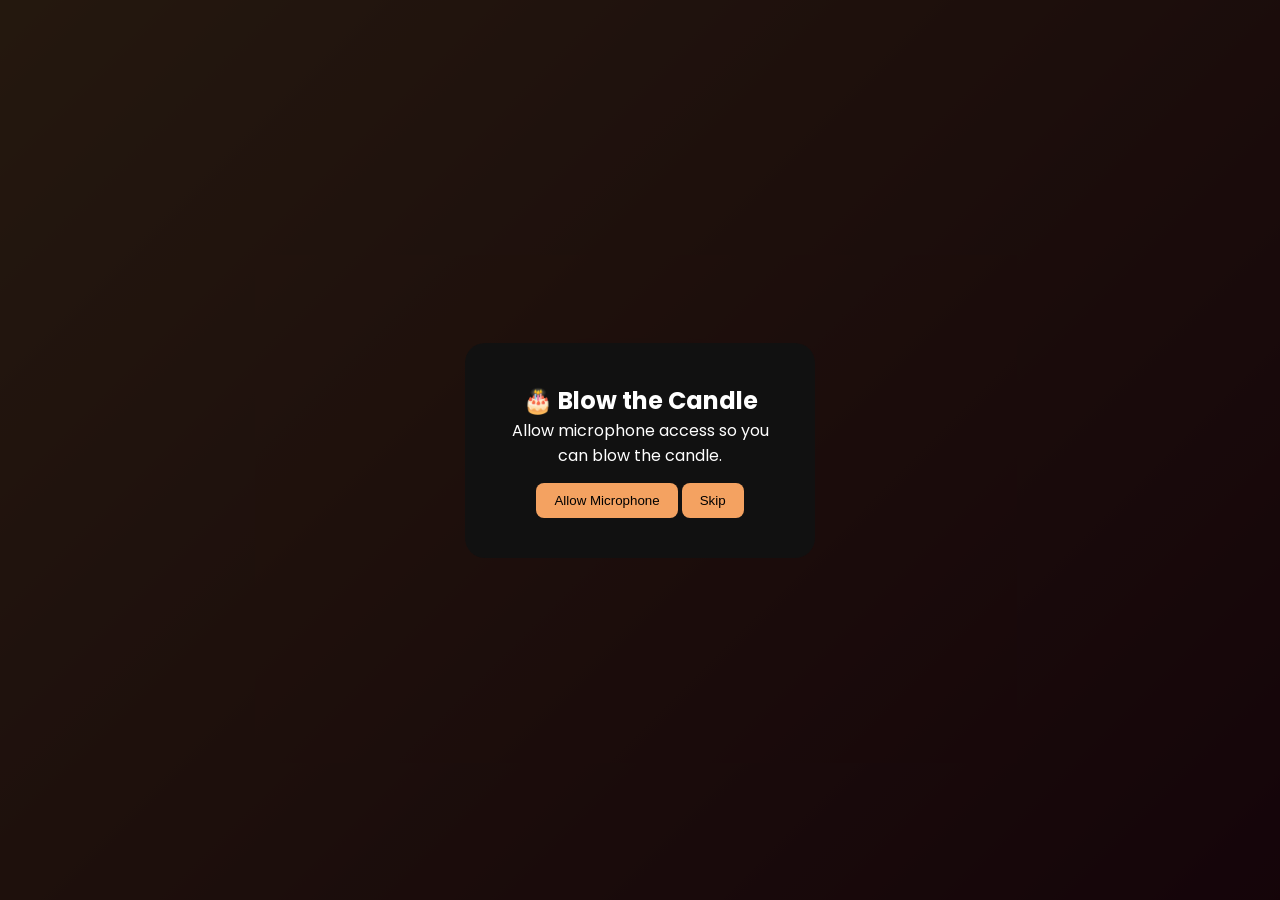
==== wish.html @ e4667d99 "added suprise timer" ====
<!DOCTYPE html>
<html lang="en">
<head>
<meta charset="UTF-8">
<meta name="viewport" content="width=device-width, initial-scale=1.0">
<title>Happy Birthday 😛</title>

<link href="https://fonts.googleapis.com/css2?family=Playfair+Dis
play:wght@500;700&family=Poppins:wght@300;400&display=swap"
 rel="stylesheet">
<link rel="stylesheet" href="style.css">
</head>

<body>

<audio id="bgMusic"></audio>

<div id="micGate">
    <div class="mic-box">
        <h2>🎂 Blow the Candle</h2>
        <p>Allow microphone access so you can blow the candle.</p>

        <button id="allowMic">Allow Microphone</button>
        <button id="skipMic">Skip</button>
    </div>
</div>

<div id="loader">

<div class="gift-box" id="giftBox">
    <div class="lid"></div>
    <div class="box"></div>
</div>

<p class="loading-text">Press to open.</p>

<div id="cakeArea" style="display:none;">

<div class="cake">
    <div class="plate"></div>
    <div class="layer layer-bottom"></div>
    <div class="layer layer-middle"></div>
    <div class="layer layer-top"></div>
    <div class="icing"></div>
    <div class="drip drip1"></div>
    <div class="drip drip2"></div>
    <div class="candle">
        <div class="flame" id="flame"></div>
    </div>
</div>

<p class="cake-hint">Blow the candle 🎂</p>

<div id="blowMeterContainer">
  <div id="blowMeter"></div>
</div>

<p id="blowText">Blow harder to make a wish ✨</p>

</div>

</div>



<!-- MAIN CONTENT -->
<section id="main">
    <h1 class="title">Happy Birthday Maichyang</h1>


    <div class="message" id="message">
        <p>
    Ever since we started talking, you've beeen a great friend for me. 
    We met by coincidence, but I am really glad we did. You are a fun person to talk with.
    <br>
    We haven't met till now but I am sure you are even more amazing in person and I wish I can verify it myself someday.
        </p>
    </div>

<div class="gallery">
    <video src="Maichyang/vid1.mp4" loop muted autoplay playsinline></video>
    <video src="Maichyang/vid2.mp4" loop muted autoplay playsinline></video>
</div>
</section>
<div id="nowPlaying">Now Playing</div>
<div class="vinyl-player" id="vinylPlayer">
    <div class="vinyl-wrapper">
<div class="tonearm"></div>
    <div class="vinyl" id="vinyl">
        <div class="record"></div>
    </div>
</div>
    <div class="player-panel">
<p class="now-playing">Now Playing</p>
        <p id="songTitle"></p>

        <div class="controls">
            <button id="prevBtn">⏮</button>
            <button id="playPauseBtn">▶</button>
            <button id="nextBtn">⏭</button>
        </div>

    </div>

</div>
<canvas id="fireflies"></canvas>
<canvas id="confetti"></canvas>
<canvas id="goldenParticles"></canvas>
<script src="script.js"></script>
</body>
</html>
---- style.css ----
:root {
    --soft-orange: #f4a261;
    --deep-crimson: #8b1e3f;
    --ivory: #fffaf0;
    --gold: #d4af37;
}

#goldenParticles{
    position:fixed;
    inset:0;
    pointer-events:none;
    z-index:0;
}

* {
    margin: 0;
    padding: 0;
    box-sizing: border-box;
}

body::after{
    content:"";
    position:fixed;
    inset:0;
    background-image: radial-gradient(rgba(255,255,255,0.15) 1px, transparent 1px);
    background-size:40px 40px;
    pointer-events:none;
    opacity:.2;
}

body {
    font-family: 'Poppins', sans-serif;
    background: linear-gradient(135deg, #e8c7b0, #f1a150, #7a1c34);
    overflow-x: hidden;
    color: var(--ivory);
}

/* ---------- LOADER ---------- */

#loader {
    position: fixed;
    width: 100%;
    height: 100vh;
    background: linear-gradient(135deg, #f4a261, #8b1e3f);
    display: flex;
    flex-direction: column;
    justify-content: center;
    align-items: center;
    z-index: 999;
    transition:opacity 1s ease;
}

.loading-text {
    margin-top: 40px;
    font-family: 'Playfair Display', serif;
    font-size: 20px;
}

/* CAKE */


.cake {
    position: relative;
    width: 240px;
    height: 220px;
    cursor: pointer;
    transform: scale(.95);
    transition: transform 0.3s;
}

.cake:hover{
    transform: scale(1.05);
}

.layer{
    box-shadow:
        inset 0 -6px 10px rgba(0,0,0,0.2),
        inset 0 6px 10px rgba(255,255,255,0.2);
}

.icing{
    box-shadow:
        inset 0 -3px 8px rgba(0,0,0,0.2),
        0 5px 10px rgba(0,0,0,0.25);
}

.plate{
    background: radial-gradient(circle,#fff,#ddd);
    box-shadow:0 8px 20px rgba(0,0,0,0.4);
}

.flame{
    background: radial-gradient(circle, #ffd700, #ff8c00);
    box-shadow:
        0 0 10px #ffd700,
        0 0 25px #ff8c00,
        0 0 40px #ff4500;
}

@keyframes float{
0%{transform:translateY(0);opacity:1;}
100%{transform:translateY(-100vh);opacity:0;}
}

:root {
    --player-blue: #4da6ff;
    --player-dark: rgba(10,25,50,0.7);
    --player-hover: #3399ff;
}

.vinyl:hover .record{
box-shadow:
0 0 20px rgba(212,175,55,.5),
0 0 30px rgba(212,175,55,.3);
}

.record{
    width: 90px;
    height: 90px;
    border-radius: 50%;

    background:
        radial-gradient(circle at center, #1a1a1a 0%, #000 60%, #111 100%);

    position: relative;

    box-shadow:
        0 0 30px rgba(212,175,55,.2),
        0 0 60px rgba(212,175,55,.1),
        inset 0 0 20px rgba(255,255,255,.05);

    animation: spin 4s linear infinite;
    animation-play-state: paused;
}

.record::before{
    content:"";
    position:absolute;
    inset:0;
    border-radius:50%;

    background:
        repeating-radial-gradient(
            circle,
            rgba(255,255,255,0.04) 0px,
            rgba(255,255,255,0.04) 1px,
            transparent 2px,
            transparent 3px
        );
}

/* Center label */
.record::after{
    content:"";
    position:absolute;
    width:28px;
    height:28px;
    background: radial-gradient(circle,#d4af37,#8b1e3f);
    border-radius:50%;
    top:50%;
    left:50%;
    transform:translate(-50%,-50%);
    box-shadow:0 0 10px rgba(255,215,0,.5);
}
.plate {
    width: 240px;
    height: 20px;
    background: #eee;
    border-radius: 50%;
    position: absolute;
    bottom: -12px;
    left: 50%;
    transform: translateX(-50%);
}

.cake-hint{
    margin-top:10px;
    font-size:14px;
    opacity:0.8;
    animation: pulse 2s infinite;
}

#songTitle{
white-space:nowrap;
overflow:hidden;
text-overflow:ellipsis;

max-width:160px;

animation:titleFade .4s ease;
}

@keyframes titleFade{
from{
opacity:0;
transform:translateY(10px);
}
to{
opacity:1;
transform:translateY(0);
}
}

@keyframes pulse{
    0%{opacity:.4}
    50%{opacity:1}
    100%{opacity:.4}
}

.layer {
    position: absolute;
    width: 220px;
    height: 50px;
    border-radius: 10px;
}

.layer-bottom{
    bottom:0;
    background: linear-gradient(#8b1e3f,#6a132f);
}

.layer-middle{
    bottom:50px;
    background: linear-gradient(#f4a261,#e07a39);
}

.layer-top{
    bottom:100px;
    background: linear-gradient(#fffaf0,#f2e8dc);
}

.icing {
    position: absolute;
    bottom: 150px;
    width: 220px;
    height: 25px;
    background: var(--ivory);
    border-radius: 10px;
}

.drip {
    position: absolute;
    width: 20px;
    height: 30px;
    background: var(--ivory);
    border-radius: 10px;
    bottom: 125px;
}

.drip1 { left: 40px; }
.drip2 { right: 40px; }

.candle{
    position:absolute;
    width:12px;
    height:48px;
    background: repeating-linear-gradient(
        45deg,
        white,
        white 6px,
        #f4a261 6px,
        #f4a261 12px
    );
    bottom:175px;
    left:50%;
    transform:translateX(-50%);
    border-radius:4px;
}

.flame {
    position: absolute;
    width: 15px;
    height: 20px;
    background: gold;
    border-radius: 50%;
    top: -20px;
    left: -2px;
    animation: flicker 0.3s infinite alternate;
}

@keyframes flicker{
    0%{ transform: scale(1) rotate(-2deg); }
    50%{ transform: scale(1.1) rotate(2deg); }
    100%{ transform: scale(1) rotate(-2deg); }
}
/* ---------- MAIN ---------- */

#main {
    display: none;
    text-align: center;
    padding: 80px 20px;
}

.title {
    font-family: 'Playfair Display', serif;
    font-size: 3rem;
    margin-bottom: 30px;
    text-shadow:   
        0 0 10px rgba(255,255,255,0.2),
        0 0 25px rgba(212,175,55,0.3);
}

.elegant-btn {
    padding: 12px 30px;
    border: 1px solid var(--gold);
    background: transparent;
    color: var(--ivory);
    font-size: 1rem;
    cursor: pointer;
    transition: 0.4s;
}

.elegant-btn:hover {
    background: var(--gold);
    color: black;
}

.message {
    margin-top: 30px;
    max-width: 600px;
    margin-inline: auto;
    opacity: 0;
    transition: 1.5s;
}

.player-info{

transform:scaleX(0);
transform-origin:left;
opacity:0;
transition:.35s ease;

}

.music-player.open .player-info{

transform:scaleX(1);
opacity:1;

}

.music-player{
position:fixed;
top:25px;
right:25px;
display:flex;
align-items:center;
gap:15px;
z-index:1000;
}
/* GALLERY */

.gallery {
    margin-top: 60px;
    display: grid;
    grid-template-columns: repeat(auto-fit, minmax(260px, 1fr));
    gap: 20px;
    padding: 20px;
}

.gallery video {
    width: 100%;
    aspect-ratio: 16/9;
    border-radius: 18px;
    object-fit: contain;
    display: block;
    filter: brightness(0.95) contrast(1.05);
    border: 1px solid rgba(255, 255, 255 , 0.15);
    backdrop-filter: blur(6px);
    transition: transform 0.6s ease, box-shadow 0.6s ease;
    box-shadow: 0 15px 35px rgba(0,0,0,0.4);
}

.gallery video:hover {
    transform: scale(1.05) rotate(-1deg);
    box-shadow: 0 25px 50px rgba(0,0,0,0.6),
    0 0 25px rgba(255,255,255,0.15);
}

/* CONFETTI CANVAS */

#confetti {
    position: fixed;
    top: 0;
    left: 0;
    pointer-events: none;
    width: 100%;
    height: 100%;
    inset: 0;
    pointer-events: none;
    z-index: 2;
}

.vinyl-wrapper{
    position:relative;
    transition: transform .6s cubic-bezier(.2,.8,.2,1);
    z-index:2;
}

/* CLOSED (default) */
.vinyl-player:not(.open) .vinyl-wrapper{
    transform: translateX(90px);
}

/* OPEN → slide left */
.vinyl-player.open .vinyl-wrapper{
    transform: translateX(-30px);
}

.vinyl-player{

position:fixed;

top:30px;
right:-30px;

display:flex;
align-items:center;

gap:5px;

z-index:1000;

transform:translateY(-0px) scale(.9);
opacity:0;
animation: floatPlayer 4s ease-in-out infinite;
transition:.6s cubic-bezier(.2,.8,.2,1);
}

@keyframes floatPlayer{
       0%,100%{transform:translateY(0);}
    50%{transform:translateY(-6px);}
} 

.vinyl-player.show{
    transform:translateX(0) translateY(0);
    opacity:1;
}

.vinyl{
    width:70px;
    height:70px;
    cursor:pointer;
    position: relative;
    z-index: 2;
}

@keyframes vinylGlow{

0%{box-shadow:0 0 10px rgba(255,255,255,0.2);}
50%{box-shadow:0 0 20px rgba(255,255,255,0.6);}
100%{box-shadow:0 0 10px rgba(255,255,255,0.2);}

}
#blowMeterContainer{
width:260px;
height:16px;
border-radius:20px;
background:rgba(0,0,0,0.35);
margin:22px auto;
overflow:hidden;
box-shadow:
inset 0 0 8px rgba(0,0,0,0.8),
0 0 10px rgba(255,255,255,0.15);
}

#blowMeter{
height:100%;
width:0%;

background:
linear-gradient(90deg,
#00d2ff,
#3cff00,
#ffee00,
#ff8800,
#ff0000);

transition:width .08s;
box-shadow:0 0 18px rgba(255,255,255,.6);
}

#blowText{
text-align:center;
font-size:14px;
opacity:0.8;
margin-top:8px;
}

.gift-box{
width:140px;
height:140px;
position:relative;
cursor:pointer;

animation:floatGift 3s ease-in-out infinite;
}

button:active {
    transform: scale(0.95) rotate(-2deg); /* quick visual feedback */
}

@keyframes giftShake{
0%{transform:translateX(0)}
25%{transform:translateX(-6px)}
50%{transform:translateX(6px)}
75%{transform:translateX(-4px)}
100%{transform:translateX(0)}
}

.shake{
animation:giftShake .35s ease;
}

.box{
width:140px;
height:90px;

background:
linear-gradient(145deg,#d4af37,#a88421);

border-radius:12px;

box-shadow:
0 15px 30px rgba(0,0,0,.4),
inset 0 3px 6px rgba(255,255,255,.4);

position:absolute;
bottom:0;
}

.box::before{
content:"";
position:absolute;
width:16px;
height:100%;
left:50%;
transform:translateX(-50%);
background:#8b1e3f;
}

#nowPlaying{
position:fixed;
bottom:20px;
right:20px;
background:rgba(0,0,0,0.7);
color:white;
padding:10px 16px;
border-radius:10px;
font-size:14px;
opacity:0;
transform:translateY(20px);
transition:all .4s;
}

.lid{
width:140px;
height:50px;

background:
linear-gradient(145deg,#e0bc45,#b38d2c);

border-radius:12px;

position:absolute;
top:0;

box-shadow:
0 8px 15px rgba(0,0,0,.4),
inset 0 3px 5px rgba(255,255,255,.3);

transition:.6s ease;
}



.lid::before{
content:"";
position:absolute;
width:16px;
height:100%;
left:50%;
transform:translateX(-50%);
background:#8b1e3f;
}

.gift-box.open .lid{
transform:
translateY(-110px)
rotate(-20deg);
}

@keyframes floatGift{
0%,100%{transform:translateY(0)}
50%{transform:translateY(-15px)}
}

.player-panel{
    background: rgba(255,255,255,0.08);
    backdrop-filter: blur(18px);
    border: 1px solid rgba(255,255,255,0.2);
    border-radius: 20px;
    padding: 18px 22px;

    width:180px;

    transform: translateX(-30px);
    opacity:0;

    transition:.5s ease;
}

.now-playing{
    font-size:11px;
    letter-spacing:2px;
    opacity:.6;
    margin-bottom:4px;
    text-transform:uppercase;
}

.vinyl-player.open .player-panel{
    transform: translateX(10);
    opacity:1;
}

.vinyl-player.open .controls{
    opacity:1;
    transform:translateY(0);
}

.player-panel p{
    font-family:'Playfair Display',serif;
    margin-bottom:6px;
}

.controls{
    opacity:0;
    transform:translateY(10px);
    transition:.4s ease;
}



.controls button{
    background: rgba(255,255,255,0.1);
    border: none;
    color: white;

    padding:8px 12px;
    border-radius:12px;

    cursor:pointer;

    transition:.3s ease;
    backdrop-filter: blur(10px);
}

.controls button:hover{
    background: var(--gold);
    color:black;
    transform: scale(1.15);
    box-shadow: 0 0 15px rgba(212,175,55,.5);
}

@keyframes spin {
    from { transform: rotate(0deg); }
    to { transform: rotate(360deg); }
}

.tonearm{
    position:absolute;
    width:80px;
    height:6px;

    background:linear-gradient(to right,#e5e5e5,#999);

    top: -10px;
    left: -10px;

    transform-origin:  10px 3px;
    transform: rotate(0deg);
    z-index: 3;
    border-radius:6px;

    box-shadow:
        0 0 8px rgba(255,255,255,.3),
        inset 0 0 3px rgba(0,0,0,.4);

    transition: transform .8s cubic-bezier(.2,.8,.2,1);
}

/* Needle tip */
.tonearm::after{
    content:"";
    position:absolute;
    right:0px;
    top:1px;
    width: 4px;
    height:4px;
    background:#d4af37;
    border-radius:2px;
}

.vinyl-player.playing .tonearm{
    transform: rotate(25deg);
}

.player-info {
    color: var(--ivory);
    font-size: 14px;
}

.playing .record{
    box-shadow:
        0 0 25px rgba(212,175,55,.5),
        0 0 50px rgba(212,175,55,.3),
        inset 0 0 20px rgba(255,255,255,.05);
}

.player-info p {
    font-family: 'Playfair Display', serif;
    margin-bottom: 5px;
}

.controls button {
    background: transparent;
    border: 1px solid var(--gold);
    color: var(--ivory);
    padding: 5px 10px;
    margin-right: 5px;
    cursor: pointer;
    border-radius: 8px;
    transition: 0.3s;
}

.controls button:hover {
    background: var(--player-hover);
    transform: scale(1.1);
}

#micGate{
position:fixed;
inset:0;
background:rgba(0,0,0,0.85);
display:flex;
align-items:center;
justify-content:center;
z-index:2000;
}

.mic-box{
background:#111;
padding:40px;
border-radius:20px;
text-align:center;
color:white;
max-width:350px;
}

.mic-box button{
margin-top:15px;
padding:10px 18px;
border:none;
border-radius:8px;
background:#f4a261;
cursor:pointer;
}

#fireflies{
    position:fixed;
    inset:0;
    pointer-events:none;
    z-index:1;
    mix-blend-mode: screen;
    opacity: 0.8;
}
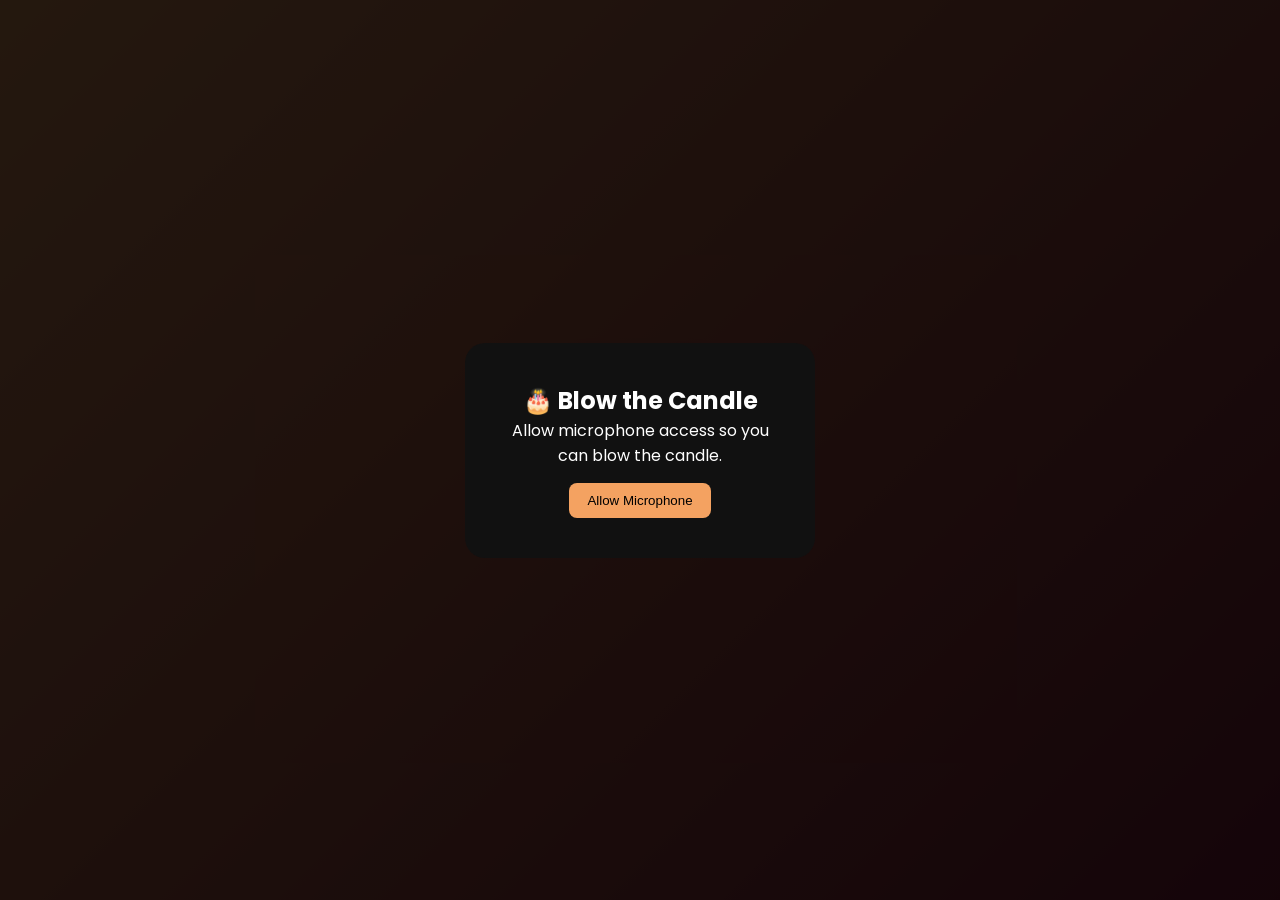
==== commit 4c609fbc: "final final" ====
--- a/wish.html
+++ b/wish.html
@@ -21,7 +21,6 @@
         <p>Allow microphone access so you can blow the candle.</p>
 
         <button id="allowMic">Allow Microphone</button>
-        <button id="skipMic">Skip</button>
     </div>
 </div>
 
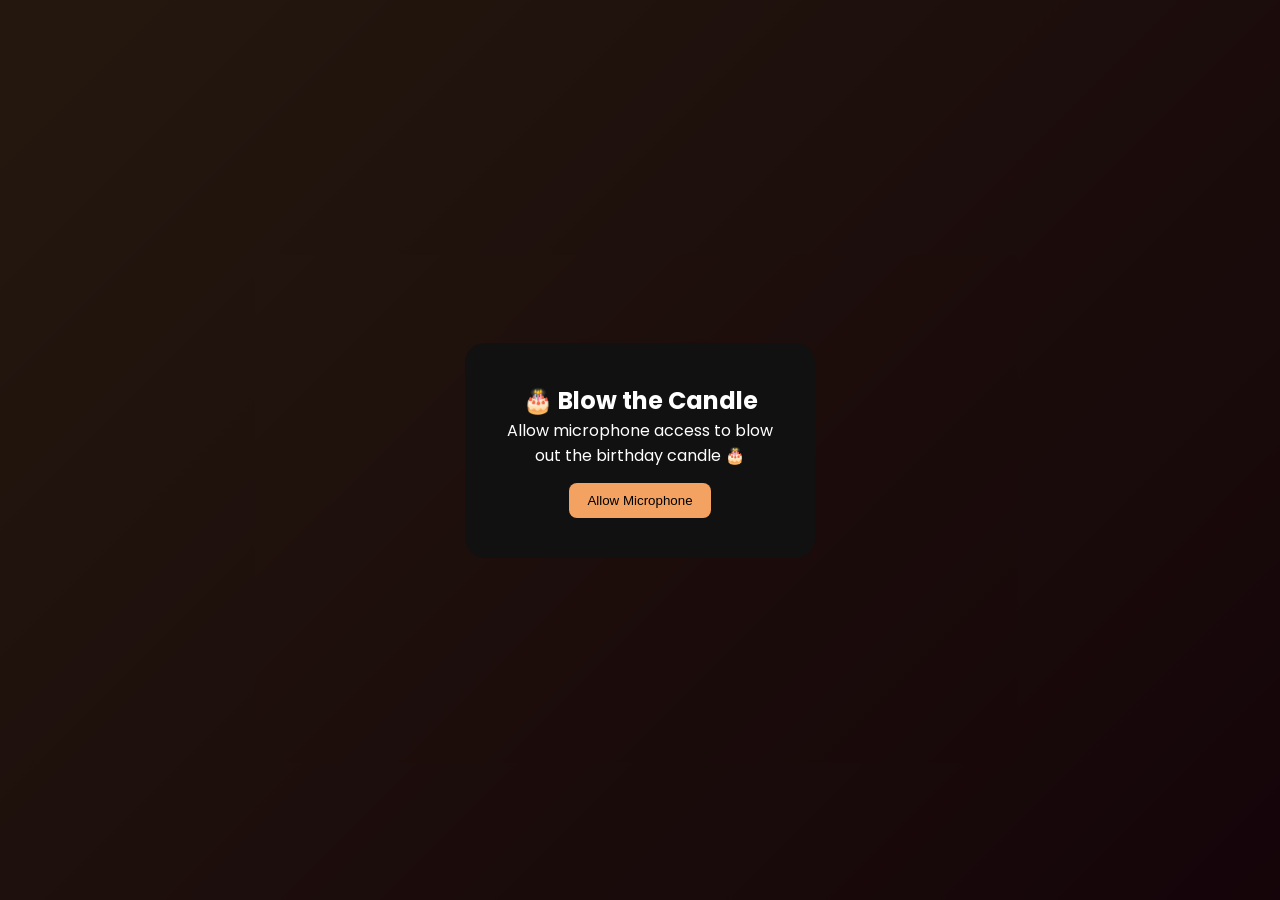
==== commit 5c70c0a6: "final final final" ====
--- a/wish.html
+++ b/wish.html
@@ -18,9 +18,9 @@
 <div id="micGate">
     <div class="mic-box">
         <h2>🎂 Blow the Candle</h2>
-        <p>Allow microphone access so you can blow the candle.</p>
+<p>Allow microphone access to blow out the birthday candle 🎂</p>
 
-        <button id="allowMic">Allow Microphone</button>
+<button id="allowMic">Allow Microphone</button>
     </div>
 </div>
 
